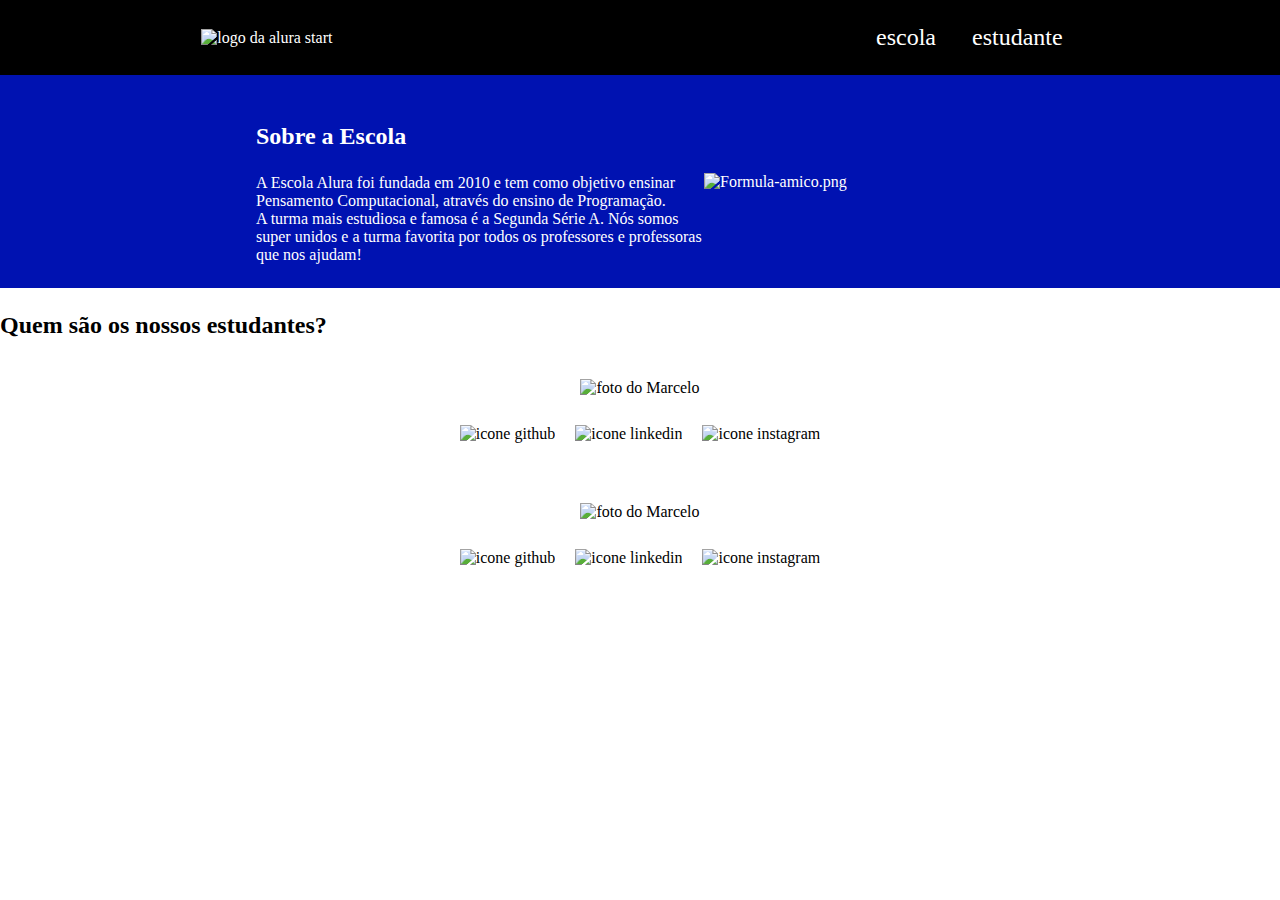
==== Carlos Lindo/site-criativo-alura/index.html @ 71e67e10 "Add files via upload" ====
<!DOCTYPE html>
<html lang="en">
<head>
    <meta charset="UTF-8">
    <meta http-equiv="X-UA-Compatible" content="IE=edge">
    <meta name="viewport" content="width=device-width, initial-scale=1.0">
    <title>equipe alura start</title>
    <link rel="stylesheet" href="style.css">
    <link rel="proconnect" href="https://fonts.googleapis.com">
    <link rel="proconnect" href="https://fonts.gstatic.com" crossorigin>
    <link href="https://fonts.googleapis.com/css2?family=poppins&display=swap" rel="stylesheet">
</head>

<body>
  <header class="cabecalho">
       <img class="cabecalho-imagem" src="alurastart logo.png"alt="logo da alura start">
        <ul class="cabecalho-lista">
        <li class="cabecalho-lista-item">escola</li>
        <li class="cabecalho-lista-item">estudante</li>
   </ul>
   </header>
   <section class="escola">
  <div class="escola-div-conteudo">
    <h2 class="escola-titulo">Sobre a Escola</h2>
    <p class="escola-texto-um">A Escola Alura foi fundada em 2010 e tem como objetivo ensinar Pensamento Computacional, através do ensino de  Programação.</p>
    <p class="escola-texto-dois">A turma mais estudiosa e famosa é a Segunda Série A. Nós somos super unidos e a turma favorita por todos os professores e professoras que nos ajudam!</p>
  </div>
  <img class="escola-imagem" src="Formula-amico.png" alt="Formula-amico.png">
</section>
<section class="estudante">
  <h2 class="estudante-titulo">Quem são os nossos estudantes?</h2>
  <div class="estudante-div">
     <img class="estudante imagem" src="Marcelo.jpeg" alt="foto do Marcelo">
     <h3 class="estudante-nome"escravo></h3>
     <img class="estudante-icone" src="github.png" alt="icone github">
            <img class="estudante-icone" src="linkedin.png" alt="icone linkedin">
            <img class="estudante-icone" src="instagram.png" alt="icone instagram">
        </div>
    <div class="estudante-div">
      <img class="estudante imagem" src="Marcelo.jpeg" alt="foto do Marcelo">
      <h3 class="estudante-nome"escravo></h3>
      <img class="estudante-icone" src="github.png" alt="icone github">
          <img class="estudante-icone" src="linkedin.png" alt="icone linkedin">
          <img class="estudante-icone" src="instagram.png" alt="icone instagram">
       </div>
  </section>
  </body>
</html>
---- Carlos Lindo/site-criativo-alura/style.css ----
*{
    margin: 0;
    padding: 0;
}

.cabecalho{
    background-color: rgb(0, 0, 0);
    color:rgb(255, 255, 255);
    display: flex;
    justify-content: space-around;
    align-items: center;
    padding: 24px 0;
}

.cabecalho-lista-item{
    display: inline-block;
    margin: 0 16px;
    font-size: 24px;
}

.cabecalho-imagem{
    width: 20%;
}

.escola-imagem{
    width: 25%;
}

.escola{
    background-image: linear-gradient(#0012B1,#0012B1);
    color:rgb(255, 255, 255);
    display: flex;
    justify-content: center;
    align-items: center;
    padding: 24px 0;
}

.escola-div-conteudo{
    width: 35%;
}

.escola-titulo{
    padding: 24px 0;
}

.estudante{
    padding:24px 0;
}

.estudante-imagem{
    width: 120px ;
}

.estudante-icone{
    width: 24px;
    padding: 4px 8px;
}

.estudante-div{
    text-align: center;
    padding: 16px 0;}
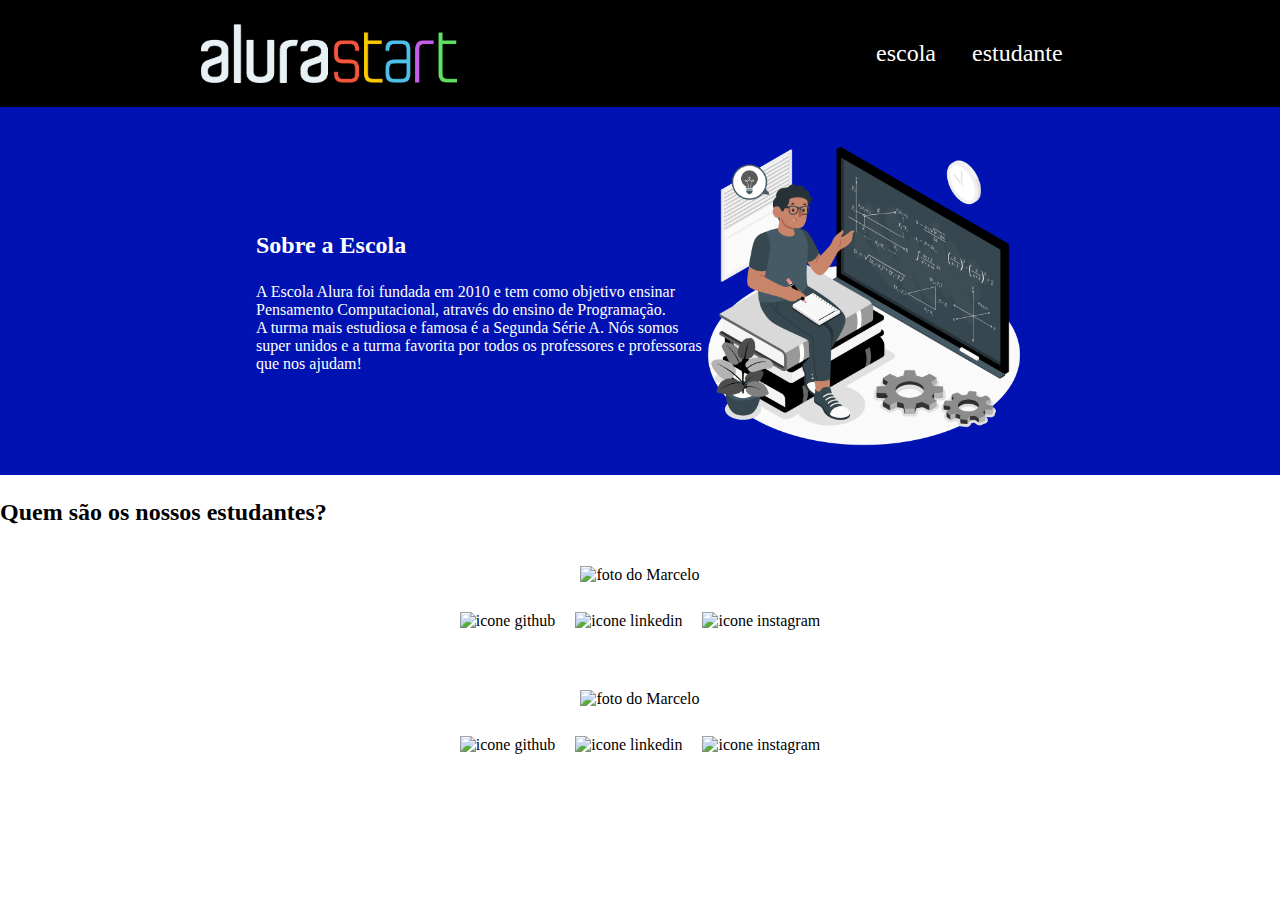
==== commit 05dfd8ce: "Add files via upload" ====
--- a/Carlos Lindo/site-criativo-alura/index.html
+++ b/Carlos Lindo/site-criativo-alura/index.html
@@ -25,7 +25,7 @@
     <p class="escola-texto-um">A Escola Alura foi fundada em 2010 e tem como objetivo ensinar Pensamento Computacional, através do ensino de  Programação.</p>
     <p class="escola-texto-dois">A turma mais estudiosa e famosa é a Segunda Série A. Nós somos super unidos e a turma favorita por todos os professores e professoras que nos ajudam!</p>
   </div>
-  <img class="escola-imagem" src="Formula-amico.png" alt="Formula-amico.png">
+  <img class="escola-imagem" src="unnamed.png" alt="Formula-amico.png">
 </section>
 <section class="estudante">
   <h2 class="estudante-titulo">Quem são os nossos estudantes?</h2>
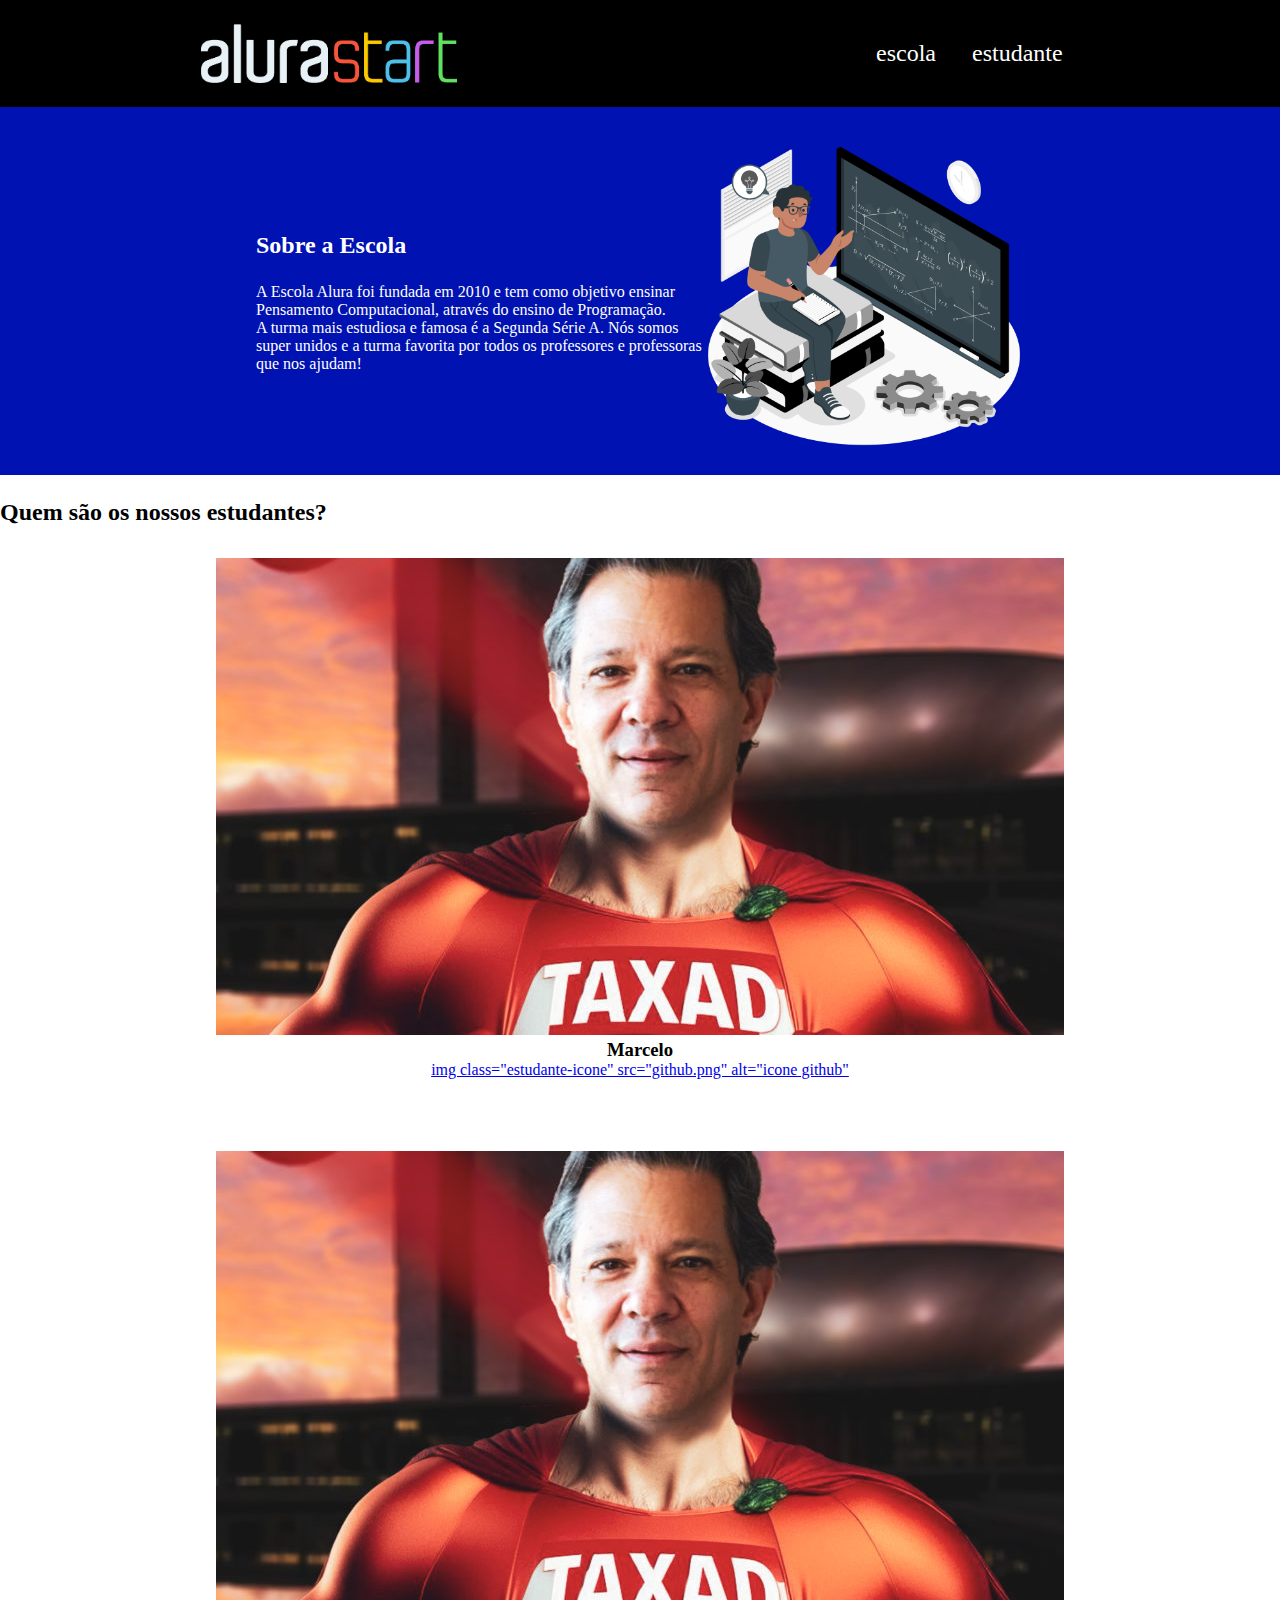
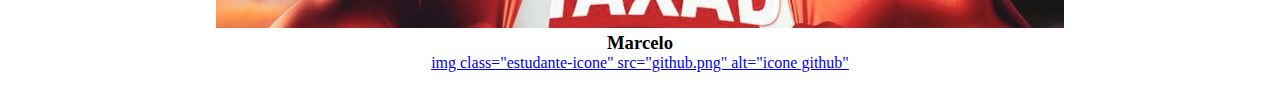
==== commit 60e10331: "Add files via upload" ====
--- a/Carlos Lindo/site-criativo-alura/index.html
+++ b/Carlos Lindo/site-criativo-alura/index.html
@@ -30,19 +30,17 @@
 <section class="estudante">
   <h2 class="estudante-titulo">Quem são os nossos estudantes?</h2>
   <div class="estudante-div">
-     <img class="estudante imagem" src="Marcelo.jpeg" alt="foto do Marcelo">
-     <h3 class="estudante-nome"escravo></h3>
-     <img class="estudante-icone" src="github.png" alt="icone github">
-            <img class="estudante-icone" src="linkedin.png" alt="icone linkedin">
-            <img class="estudante-icone" src="instagram.png" alt="icone instagram">
-        </div>
-    <div class="estudante-div">
-      <img class="estudante imagem" src="Marcelo.jpeg" alt="foto do Marcelo">
-      <h3 class="estudante-nome"escravo></h3>
-      <img class="estudante-icone" src="github.png" alt="icone github">
-          <img class="estudante-icone" src="linkedin.png" alt="icone linkedin">
-          <img class="estudante-icone" src="instagram.png" alt="icone instagram">
-       </div>
+     <span></span>
+     <div class="estudante-div">
+      <img class"estudante-imagem" src="taxad.jpeg"alt="foto do marcelo">
+      <h3 class=""estudante-imagem">Marcelo</h3>
+      <a href="https://github.com/marcelopaludetto">img class="estudante-icone" src="github.png" alt="icone github"</a>
+     </div>
   </section>
   </body>
-</html>+</html><span></span>
+<div class="estudante-div">
+ <img class"estudante-imagem" src="taxad.jpeg"alt="foto do marcelo">
+ <h3 class=""estudante-imagem">Marcelo</h3>
+ <a href="https://github.com/marcelopaludetto">img class="estudante-icone" src="github.png" alt="icone github"</a>
+</div>